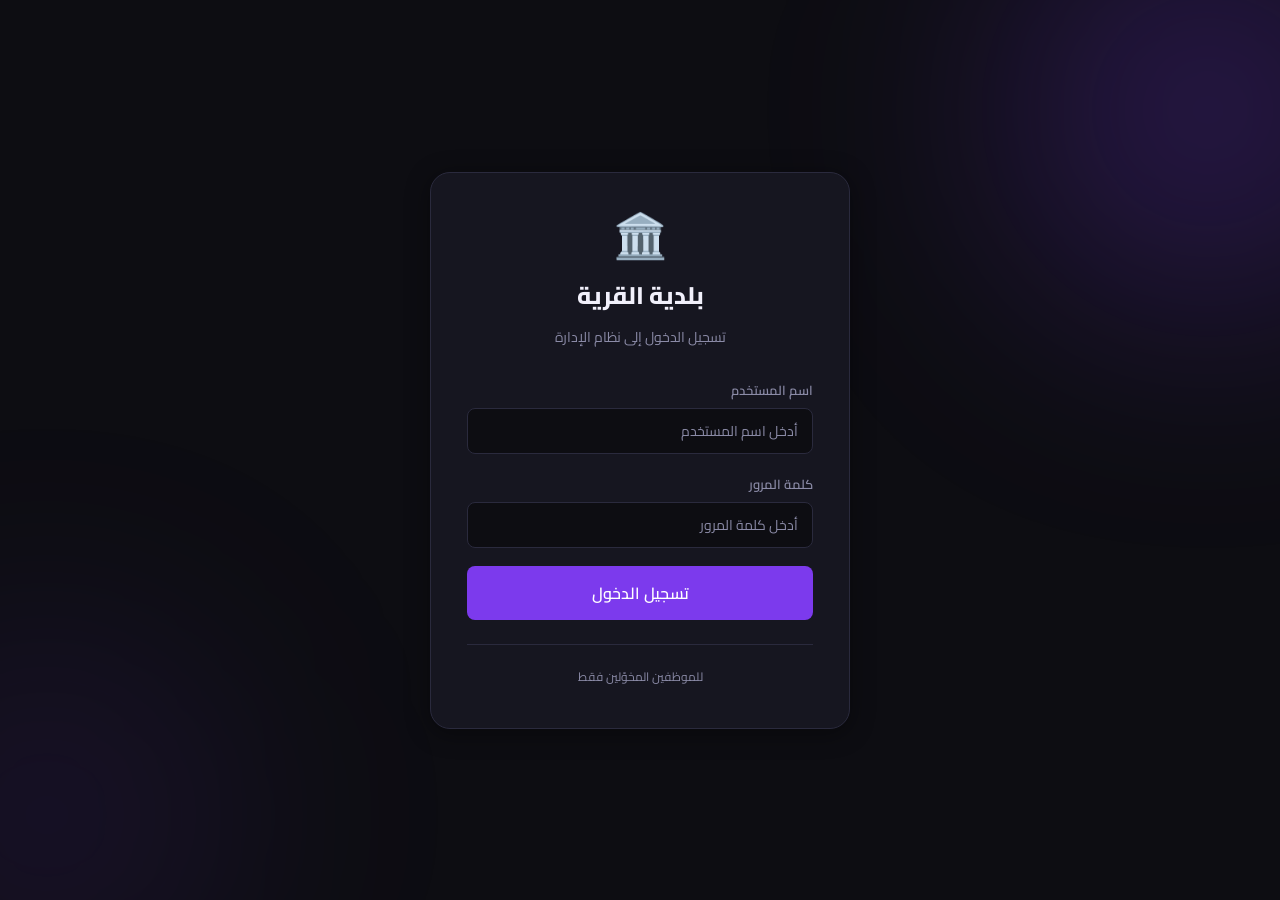
==== dashboard.html @ ad29d5f0 "Add files via upload" ====
<!DOCTYPE html>
<html lang="ar" dir="rtl">
<head>
  <meta charset="UTF-8">
  <meta name="viewport" content="width=device-width, initial-scale=1.0">
  <title>بلدية القرية — لوحة التحكم</title>
  <link rel="stylesheet" href="global.css">
  <link rel="stylesheet" href="dashboard.css">
</head>
<body>
  <div id="toast-container"></div>

  <nav class="navbar">
    <div class="navbar-inner">
      <div class="navbar-brand">
        <div class="navbar-logo">🏛️</div>
        <span class="navbar-title">بلدية القرية</span>
      </div>
      <div class="navbar-links">
        <a href="dashboard.html">📊 لوحة التحكم</a>
        <a href="residents.html">👥 السكان</a>
        <a href="vehicles.html">🚗 المركبات</a>
        <a href="employees.html">👔 الموظفون</a>
      </div>
      <div class="navbar-right">
        <div class="navbar-user">مرحباً <span id="nav-username"></span></div>
        <button class="btn-logout">🚪 خروج</button>
      </div>
    </div>
  </nav>

  <div class="page-content">
    <div class="page-header">
      <h1>لوحة التحكم</h1>
      <p>نظرة عامة على إحصائيات البلدية والنشاط الأخير</p>
    </div>

    <!-- بطاقات الإحصاء -->
    <div class="grid-6 stats-grid">
      <div class="stat-card card">
        <div class="stat-emoji">👥</div>
        <div class="stat-val" id="stat-total">—</div>
        <div class="stat-label">إجمالي السكان</div>
      </div>
      <div class="stat-card card">
        <div class="stat-emoji">👨</div>
        <div class="stat-val" id="stat-male">—</div>
        <div class="stat-label">ذكور</div>
      </div>
      <div class="stat-card card">
        <div class="stat-emoji">👩</div>
        <div class="stat-val" id="stat-female">—</div>
        <div class="stat-label">إناث</div>
      </div>
      <div class="stat-card card">
        <div class="stat-emoji">🧒</div>
        <div class="stat-val" id="stat-child">—</div>
        <div class="stat-label">أطفال</div>
      </div>
      <div class="stat-card card">
        <div class="stat-emoji">🚗</div>
        <div class="stat-val" id="stat-vehicles">—</div>
        <div class="stat-label">المركبات</div>
      </div>
      <div class="stat-card card">
        <div class="stat-emoji">👔</div>
        <div class="stat-val" id="stat-employees">—</div>
        <div class="stat-label">الموظفون</div>
      </div>
    </div>

    <!-- القسم السفلي -->
    <div class="dash-bottom">
      <div class="card recent-card">
        <div class="recent-header">
          <span>السكان المضافون مؤخراً</span>
        </div>
        <div id="recent-residents"></div>
      </div>

      <div class="card quick-card">
        <div class="quick-header">إجراءات سريعة</div>
        <p class="quick-sub">استخدم شريط التنقل للوصول إلى الأقسام وإضافة سجلات جديدة.</p>
        <a href="/residents.html" class="quick-item">
          <span class="qi-icon">👥</span>
          <div>
            <div class="qi-title">إدارة السكان</div>
            <div class="qi-sub">عرض وإضافة وتعديل سجلات السكان</div>
          </div>
        </a>
        <a href="/vehicles.html" class="quick-item">
          <span class="qi-icon">🚗</span>
          <div>
            <div class="qi-title">إدارة المركبات</div>
            <div class="qi-sub">تتبع المركبات المسجلة وأصحابها</div>
          </div>
        </a>
        <a href="/employees.html" class="quick-item">
          <span class="qi-icon">👔</span>
          <div>
            <div class="qi-title">الموظفون</div>
            <div class="qi-sub">إدارة حسابات الدخول والصلاحيات</div>
          </div>
        </a>
      </div>
    </div>
  </div>

  <script src="app.js"></script>
  <script>initDashboard();</script>
</body>
</html>
---- global.css ----
@import url('https://fonts.googleapis.com/css2?family=Cairo:wght@400;500;600;700;800&display=swap');

*, *::before, *::after { box-sizing: border-box; margin: 0; padding: 0; }

:root {
  --bg: #0d0d12;
  --bg-card: #161620;
  --bg-card2: #1e1e2d;
  --primary: #7c3aed;
  --primary-hover: #6d28d9;
  --primary-glow: rgba(124,58,237,0.25);
  --text: #f1f0fb;
  --text-muted: #8b8ba7;
  --border: #2a2a3d;
  --border-hover: #4a3f6b;
  --danger: #ef4444;
  --danger-bg: rgba(239,68,68,0.1);
  --success: #22c55e;
  --radius: 12px;
  --radius-sm: 8px;
  --shadow: 0 4px 24px rgba(0,0,0,0.4);
  --shadow-glow: 0 0 30px rgba(124,58,237,0.15);
  --navbar-h: 64px;
}

html, body {
  font-family: 'Cairo', sans-serif;
  background: var(--bg);
  color: var(--text);
  direction: rtl;
  min-height: 100vh;
  color-scheme: dark;
}

a { color: inherit; text-decoration: none; }
img { display: block; max-width: 100%; }
input, select, textarea, button { font-family: 'Cairo', sans-serif; }

/* ===== NAVBAR ===== */
.navbar {
  position: sticky; top: 0; z-index: 100;
  height: var(--navbar-h);
  background: rgba(22,22,32,0.85);
  backdrop-filter: blur(16px);
  border-bottom: 1px solid var(--border);
  display: flex; align-items: center;
}
.navbar-inner {
  width: 100%; max-width: 1280px;
  margin: 0 auto; padding: 0 24px;
  display: flex; align-items: center; justify-content: space-between;
}
.navbar-brand {
  display: flex; align-items: center; gap: 10px;
}
.navbar-logo {
  width: 36px; height: 36px; border-radius: 10px;
  background: var(--primary);
  display: flex; align-items: center; justify-content: center;
  font-size: 18px;
}
.navbar-title { font-size: 18px; font-weight: 700; }
.navbar-links { display: flex; align-items: center; gap: 8px; }
.navbar-links a {
  display: flex; align-items: center; gap: 6px;
  padding: 8px 14px; border-radius: var(--radius-sm);
  font-size: 14px; font-weight: 500;
  color: var(--text-muted);
  transition: all 0.2s;
}
.navbar-links a:hover { color: var(--text); background: var(--bg-card2); }
.navbar-links a.active { color: var(--primary); background: var(--primary-glow); }
.navbar-right { display: flex; align-items: center; gap: 12px; }
.navbar-user { font-size: 13px; color: var(--text-muted); }
.navbar-user span { color: var(--text); font-weight: 600; }
.btn-logout {
  display: flex; align-items: center; gap: 6px;
  padding: 7px 14px; border-radius: var(--radius-sm);
  background: transparent; border: 1px solid var(--border);
  color: var(--text-muted); font-size: 13px; cursor: pointer;
  transition: all 0.2s;
}
.btn-logout:hover { border-color: var(--danger); color: var(--danger); background: var(--danger-bg); }

/* ===== PAGE WRAPPER ===== */
.page-content { max-width: 1280px; margin: 0 auto; padding: 32px 24px; }
.page-header { margin-bottom: 28px; }
.page-header h1 { font-size: 26px; font-weight: 800; margin-bottom: 4px; }
.page-header p { color: var(--text-muted); font-size: 14px; }
.page-header-row {
  display: flex; align-items: flex-start;
  justify-content: space-between; gap: 16px;
  flex-wrap: wrap;
}

/* ===== BUTTONS ===== */
.btn {
  display: inline-flex; align-items: center; gap: 8px;
  padding: 9px 18px; border-radius: var(--radius-sm);
  font-size: 14px; font-weight: 600; cursor: pointer;
  border: none; transition: all 0.2s; white-space: nowrap;
}
.btn-primary {
  background: var(--primary); color: #fff;
}
.btn-primary:hover { background: var(--primary-hover); transform: translateY(-1px); box-shadow: 0 4px 16px var(--primary-glow); }
.btn-outline {
  background: transparent; color: var(--text-muted);
  border: 1px solid var(--border);
}
.btn-outline:hover { border-color: var(--primary); color: var(--primary); }
.btn-danger { background: var(--danger-bg); color: var(--danger); border: 1px solid var(--danger); }
.btn-danger:hover { background: var(--danger); color: #fff; }
.btn-icon {
  width: 34px; height: 34px; padding: 0;
  display: inline-flex; align-items: center; justify-content: center;
  border-radius: var(--radius-sm);
  background: transparent; border: 1px solid var(--border);
  color: var(--text-muted); cursor: pointer; transition: all 0.2s;
}
.btn-icon:hover { border-color: var(--danger); color: var(--danger); background: var(--danger-bg); }
.btn-icon.edit:hover { border-color: var(--primary); color: var(--primary); background: var(--primary-glow); }

/* ===== INPUTS ===== */
.form-group { display: flex; flex-direction: column; gap: 6px; }
.form-label { font-size: 13px; font-weight: 600; color: var(--text-muted); }
.form-input, .form-select {
  background: var(--bg); border: 1px solid var(--border);
  color: var(--text); border-radius: var(--radius-sm);
  padding: 9px 14px; font-size: 14px; width: 100%;
  transition: border 0.2s;
  font-family: 'Cairo', sans-serif;
}
.form-input:focus, .form-select:focus {
  outline: none; border-color: var(--primary);
  box-shadow: 0 0 0 3px var(--primary-glow);
}
.form-input::placeholder { color: var(--text-muted); }
.form-error { font-size: 12px; color: var(--danger); display: none; }
.form-error.show { display: block; }

/* Search input */
.search-box {
  position: relative; width: 280px;
}
.search-box input {
  background: var(--bg-card); border: 1px solid var(--border);
  color: var(--text); border-radius: var(--radius-sm);
  padding: 9px 14px 9px 40px;
  font-size: 14px; width: 100%; transition: border 0.2s;
  font-family: 'Cairo', sans-serif;
}
.search-box input:focus { outline: none; border-color: var(--primary); }
.search-icon {
  position: absolute; left: 12px; top: 50%; transform: translateY(-50%);
  color: var(--text-muted); pointer-events: none;
}

/* ===== CARDS ===== */
.card {
  background: var(--bg-card); border: 1px solid var(--border);
  border-radius: var(--radius); transition: all 0.2s;
}
.card:hover { border-color: var(--border-hover); box-shadow: var(--shadow-glow); }

/* ===== GRID ===== */
.grid-2 { display: grid; grid-template-columns: repeat(2, 1fr); gap: 16px; }
.grid-3 { display: grid; grid-template-columns: repeat(3, 1fr); gap: 16px; }
.grid-4 { display: grid; grid-template-columns: repeat(4, 1fr); gap: 16px; }
.grid-6 { display: grid; grid-template-columns: repeat(6, 1fr); gap: 16px; }

@media (max-width: 1100px) { .grid-6 { grid-template-columns: repeat(3, 1fr); } }
@media (max-width: 768px) {
  .grid-2, .grid-3, .grid-4, .grid-6 { grid-template-columns: 1fr 1fr; }
}
@media (max-width: 520px) {
  .grid-2, .grid-3, .grid-4, .grid-6 { grid-template-columns: 1fr; }
}

/* ===== BADGE ===== */
.badge {
  display: inline-block; padding: 2px 10px;
  border-radius: 100px; font-size: 12px; font-weight: 600;
}
.badge-primary { background: var(--primary-glow); color: var(--primary); border: 1px solid var(--primary); }
.badge-secondary { background: var(--bg-card2); color: var(--text-muted); border: 1px solid var(--border); }
.badge-admin { background: rgba(124,58,237,0.2); color: #a78bfa; border: 1px solid rgba(124,58,237,0.4); }
.badge-clerk { background: var(--bg-card2); color: var(--text-muted); border: 1px solid var(--border); }
.badge-male { background: rgba(59,130,246,0.15); color: #60a5fa; border: 1px solid rgba(59,130,246,0.3); }
.badge-female { background: rgba(236,72,153,0.15); color: #f472b6; border: 1px solid rgba(236,72,153,0.3); }
.badge-child { background: rgba(34,197,94,0.15); color: #4ade80; border: 1px solid rgba(34,197,94,0.3); }

/* ===== MODAL ===== */
.modal-overlay {
  position: fixed; inset: 0; z-index: 200;
  background: rgba(0,0,0,0.7); backdrop-filter: blur(6px);
  display: flex; align-items: center; justify-content: center;
  padding: 16px;
  opacity: 0; pointer-events: none; transition: opacity 0.2s;
}
.modal-overlay.active { opacity: 1; pointer-events: all; }
.modal {
  background: var(--bg-card); border: 1px solid var(--border);
  border-radius: 16px; width: 100%; max-width: 680px;
  max-height: 90vh; overflow-y: auto;
  box-shadow: var(--shadow);
  transform: translateY(20px); transition: transform 0.2s;
}
.modal-overlay.active .modal { transform: translateY(0); }
.modal-sm { max-width: 440px; }
.modal-header {
  padding: 20px 24px; border-bottom: 1px solid var(--border);
  display: flex; align-items: center; justify-content: space-between;
}
.modal-header h2 { font-size: 18px; font-weight: 700; }
.modal-close {
  width: 32px; height: 32px; border-radius: 8px;
  background: transparent; border: 1px solid var(--border);
  color: var(--text-muted); cursor: pointer; font-size: 18px;
  display: flex; align-items: center; justify-content: center;
  transition: all 0.2s;
}
.modal-close:hover { border-color: var(--danger); color: var(--danger); background: var(--danger-bg); }
.modal-body { padding: 24px; }
.modal-footer {
  padding: 16px 24px; border-top: 1px solid var(--border);
  display: flex; justify-content: flex-end; gap: 10px;
}

/* Section divider inside modal */
.form-section { margin-bottom: 20px; }
.form-section-title {
  font-size: 12px; font-weight: 700; text-transform: uppercase;
  letter-spacing: 1px; color: var(--primary); margin-bottom: 12px;
  padding-bottom: 8px; border-bottom: 1px solid var(--border);
}

/* ===== PHOTO UPLOAD ===== */
.photo-upload {
  border: 2px dashed var(--border); border-radius: var(--radius);
  padding: 20px; text-align: center; cursor: pointer;
  transition: all 0.2s; position: relative;
}
.photo-upload:hover { border-color: var(--primary); background: var(--primary-glow); }
.photo-upload input[type="file"] {
  position: absolute; inset: 0; opacity: 0; cursor: pointer; width: 100%;
}
.photo-upload-icon { font-size: 28px; margin-bottom: 6px; }
.photo-upload-text { font-size: 13px; color: var(--text-muted); }
.photo-upload-sub { font-size: 11px; color: var(--text-muted); margin-top: 2px; }
.photo-preview {
  width: 100%; height: 140px; border-radius: var(--radius-sm);
  object-fit: cover; margin-top: 8px;
  border: 1px solid var(--border);
}
.avatar-preview {
  width: 80px; height: 80px; border-radius: 50%;
  object-fit: cover; border: 2px solid var(--border); margin: 8px auto 0;
}

/* ===== TOAST ===== */
#toast-container {
  position: fixed; top: 80px; left: 24px; z-index: 9999;
  display: flex; flex-direction: column; gap: 8px;
}
.toast {
  background: var(--bg-card2); border: 1px solid var(--border);
  color: var(--text); padding: 12px 18px; border-radius: var(--radius-sm);
  font-size: 14px; font-weight: 500;
  box-shadow: var(--shadow); min-width: 220px;
  animation: slideIn 0.3s ease;
}
.toast.success { border-color: var(--success); }
.toast.error { border-color: var(--danger); }
@keyframes slideIn {
  from { transform: translateX(-30px); opacity: 0; }
  to { transform: translateX(0); opacity: 1; }
}

/* ===== EMPTY STATE ===== */
.empty-state {
  display: flex; flex-direction: column; align-items: center;
  justify-content: center; padding: 60px 20px; text-align: center;
}
.empty-state-icon { font-size: 48px; margin-bottom: 16px; opacity: 0.5; }
.empty-state h3 { font-size: 18px; font-weight: 600; margin-bottom: 6px; }
.empty-state p { color: var(--text-muted); font-size: 14px; }

/* ===== FAB ===== */
.fab {
  position: fixed; bottom: 32px; left: 32px; z-index: 50;
  width: 54px; height: 54px; border-radius: 50%;
  background: var(--primary); color: #fff;
  border: none; cursor: pointer; font-size: 24px;
  box-shadow: 0 4px 20px var(--primary-glow);
  display: flex; align-items: center; justify-content: center;
  transition: all 0.2s;
}
.fab:hover { background: var(--primary-hover); transform: scale(1.08); }

/* ===== DETAIL ROW ===== */
.detail-section { margin-bottom: 16px; }
.detail-section-title {
  font-size: 12px; font-weight: 700; text-transform: uppercase;
  letter-spacing: 1px; color: var(--primary); margin-bottom: 8px;
  display: flex; align-items: center; gap: 6px;
}
.detail-box {
  background: var(--bg); border: 1px solid var(--border);
  border-radius: var(--radius-sm); padding: 12px;
}
.detail-row {
  display: flex; justify-content: space-between; align-items: center;
  padding: 4px 0; font-size: 14px;
}
.detail-row + .detail-row { border-top: 1px solid var(--border); padding-top: 8px; margin-top: 4px; }
.detail-label { color: var(--text-muted); }
.detail-value { font-weight: 600; font-family: 'Cairo', sans-serif; }

/* ===== SCROLLBAR ===== */
::-webkit-scrollbar { width: 6px; }
::-webkit-scrollbar-track { background: var(--bg); }
::-webkit-scrollbar-thumb { background: var(--border); border-radius: 3px; }
::-webkit-scrollbar-thumb:hover { background: var(--primary); }
---- dashboard.css ----
/* ===== بطاقات الإحصاء ===== */
.stats-grid { margin-bottom: 28px; }

.stat-card {
  padding: 20px 16px; text-align: center;
  transition: all 0.2s;
}
.stat-card:hover { transform: translateY(-3px); box-shadow: 0 8px 30px var(--primary-glow); }

.stat-emoji { font-size: 36px; margin-bottom: 8px; line-height: 1; }
.stat-val { font-size: 36px; font-weight: 800; color: var(--text); line-height: 1.1; }
.stat-label { font-size: 13px; color: var(--text-muted); margin-top: 6px; font-weight: 500; }

/* ===== القسم السفلي ===== */
.dash-bottom {
  display: grid; grid-template-columns: 1fr 340px; gap: 20px;
}
@media (max-width: 900px) { .dash-bottom { grid-template-columns: 1fr; } }

/* ===== آخر السكان ===== */
.recent-card { overflow: hidden; }
.recent-header {
  padding: 16px 20px; border-bottom: 1px solid var(--border);
  font-size: 15px; font-weight: 700;
}
.recent-row {
  display: flex; align-items: center; gap: 14px;
  padding: 14px 20px; border-bottom: 1px solid var(--border);
  transition: background 0.15s;
}
.recent-row:last-child { border-bottom: none; }
.recent-row:hover { background: var(--bg-card2); }

.recent-avatar {
  width: 42px; height: 42px; border-radius: 50%; flex-shrink: 0;
  background: var(--primary-glow); border: 2px solid var(--primary);
  display: flex; align-items: center; justify-content: center;
  font-size: 18px; font-weight: 700; color: var(--primary);
  overflow: hidden;
}
.recent-avatar img { width: 100%; height: 100%; object-fit: cover; }

.recent-info { flex: 1; min-width: 0; }
.recent-name { font-weight: 600; font-size: 14px; }
.recent-sub { font-size: 12px; color: var(--text-muted); margin-top: 2px; }

.recent-meta { text-align: left; flex-shrink: 0; }
.recent-job { font-size: 13px; font-weight: 600; }
.recent-age { font-size: 12px; color: var(--text-muted); }

/* ===== إجراءات سريعة ===== */
.quick-card { padding: 20px; }
.quick-header { font-size: 15px; font-weight: 700; margin-bottom: 8px; }
.quick-sub { font-size: 13px; color: var(--text-muted); margin-bottom: 16px; line-height: 1.5; }

.quick-item {
  display: flex; align-items: flex-start; gap: 12px;
  padding: 14px; border-radius: var(--radius-sm);
  border: 1px solid var(--border); margin-bottom: 10px;
  transition: all 0.2s; cursor: pointer;
}
.quick-item:hover { border-color: var(--primary); background: var(--primary-glow); }
.quick-item:last-child { margin-bottom: 0; }

.qi-icon { font-size: 22px; flex-shrink: 0; margin-top: 2px; }
.qi-title { font-size: 14px; font-weight: 600; margin-bottom: 2px; }
.qi-sub { font-size: 12px; color: var(--text-muted); }
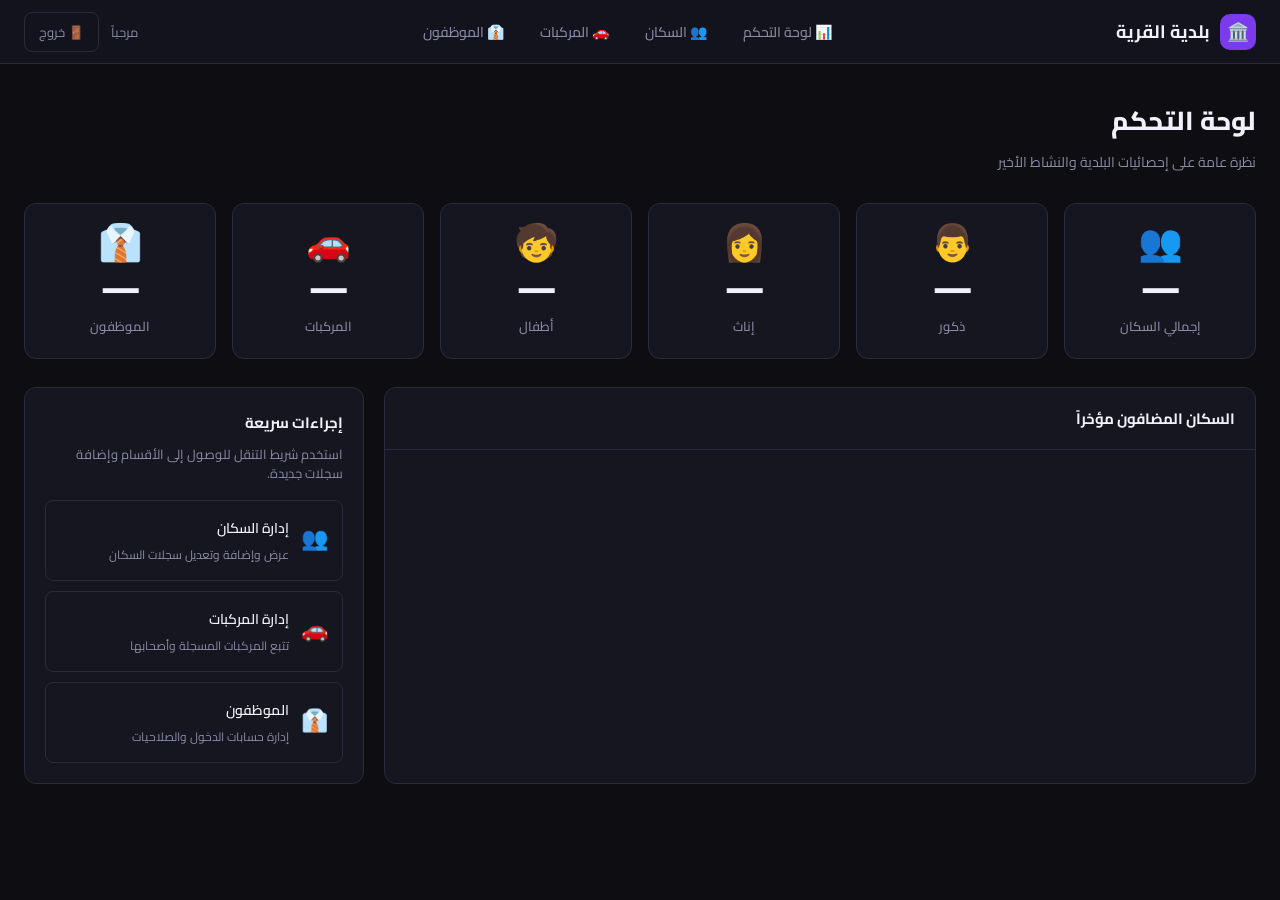
==== commit 09b1177c: "Update dashboard.html" ====
--- a/dashboard.html
+++ b/dashboard.html
@@ -81,21 +81,21 @@
       <div class="card quick-card">
         <div class="quick-header">إجراءات سريعة</div>
         <p class="quick-sub">استخدم شريط التنقل للوصول إلى الأقسام وإضافة سجلات جديدة.</p>
-        <a href="/residents.html" class="quick-item">
+        <a href="residents.html" class="quick-item">
           <span class="qi-icon">👥</span>
           <div>
             <div class="qi-title">إدارة السكان</div>
             <div class="qi-sub">عرض وإضافة وتعديل سجلات السكان</div>
           </div>
         </a>
-        <a href="/vehicles.html" class="quick-item">
+        <a href="vehicles.html" class="quick-item">
           <span class="qi-icon">🚗</span>
           <div>
             <div class="qi-title">إدارة المركبات</div>
             <div class="qi-sub">تتبع المركبات المسجلة وأصحابها</div>
           </div>
         </a>
-        <a href="/employees.html" class="quick-item">
+        <a href="employees.html" class="quick-item">
           <span class="qi-icon">👔</span>
           <div>
             <div class="qi-title">الموظفون</div>
